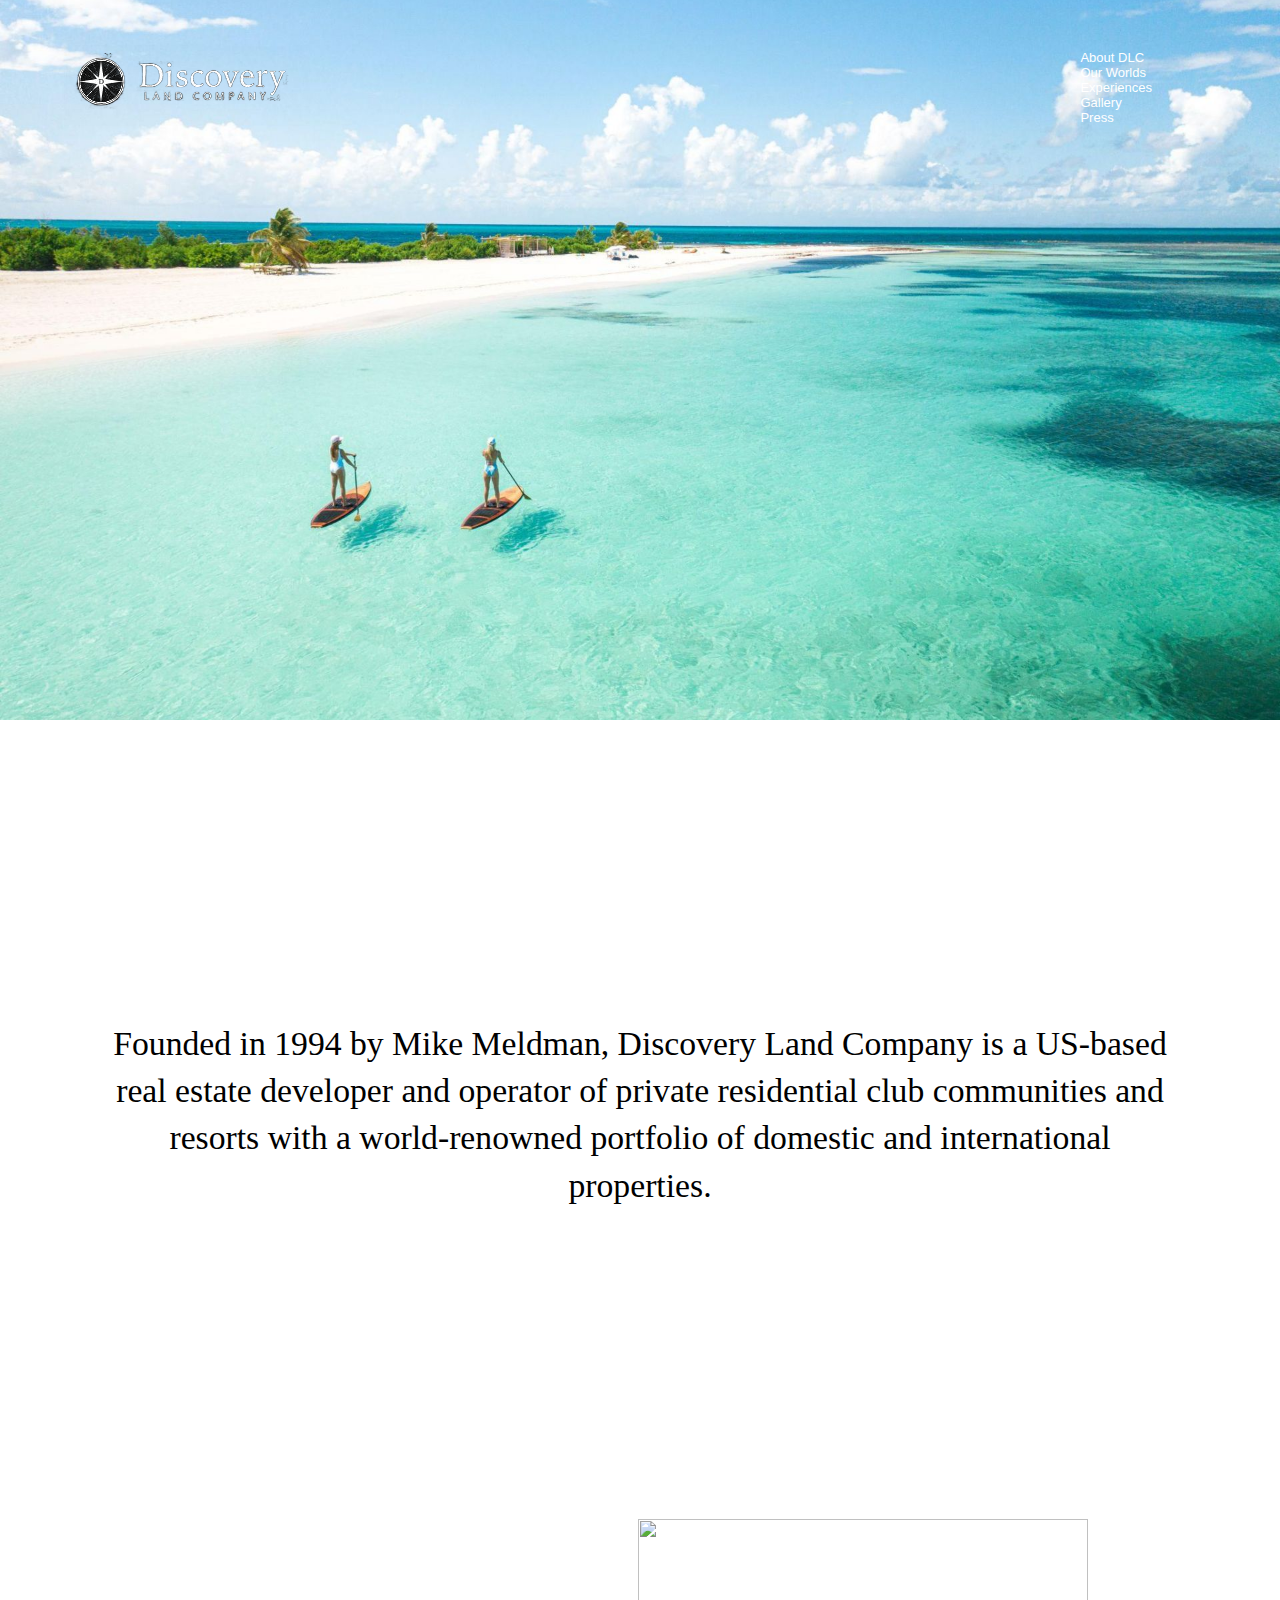
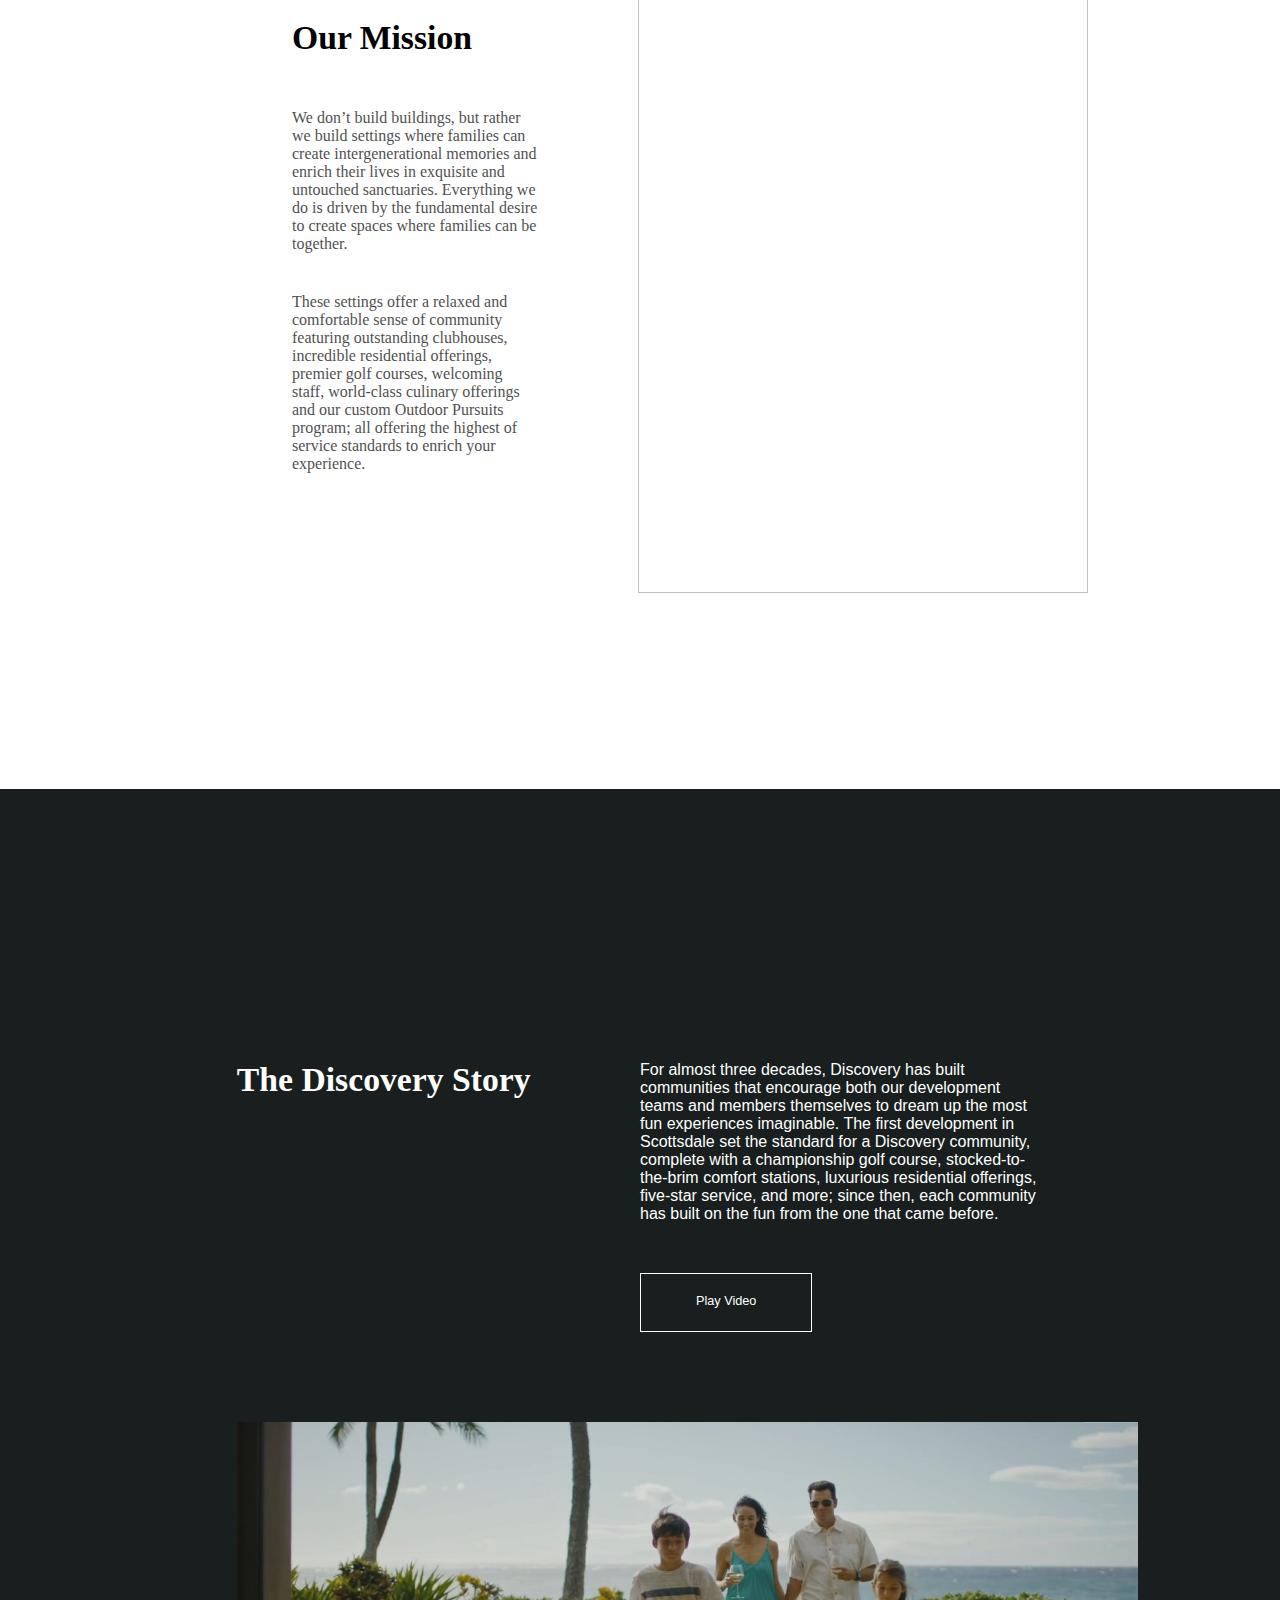
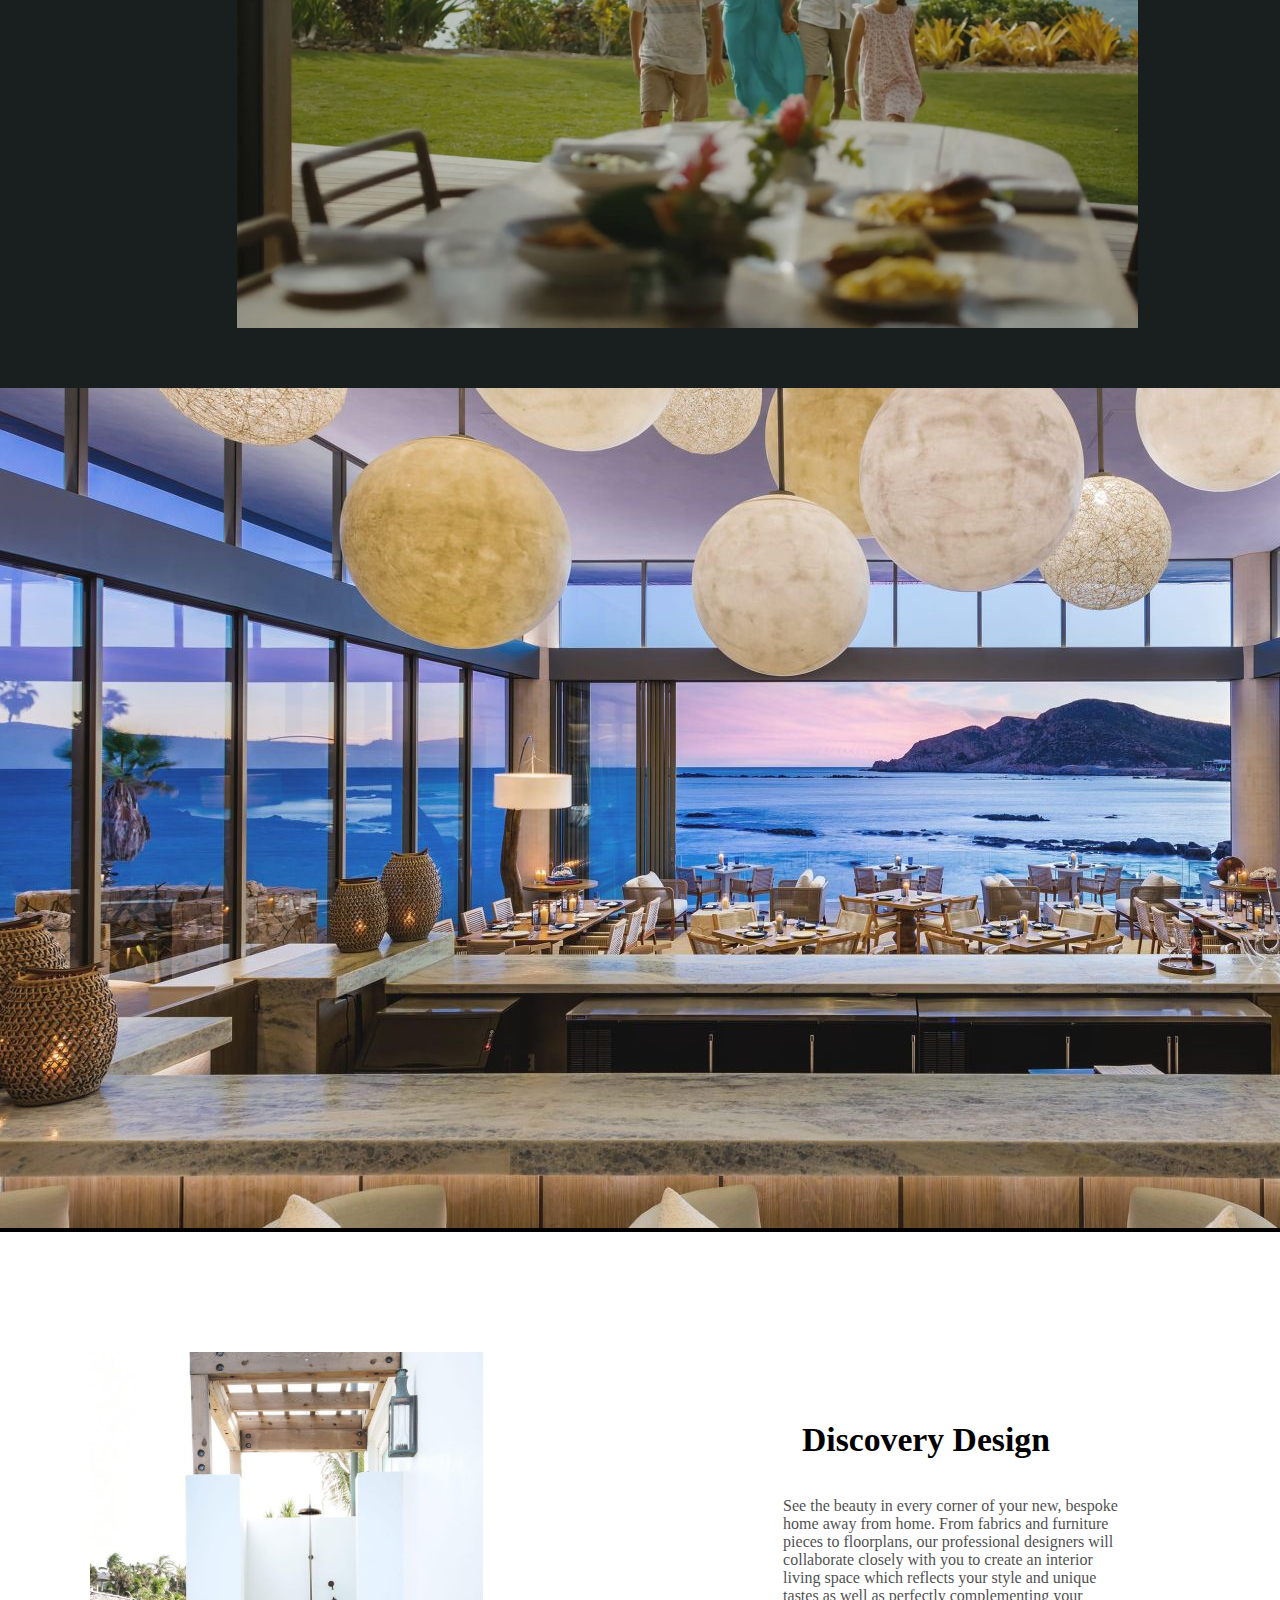
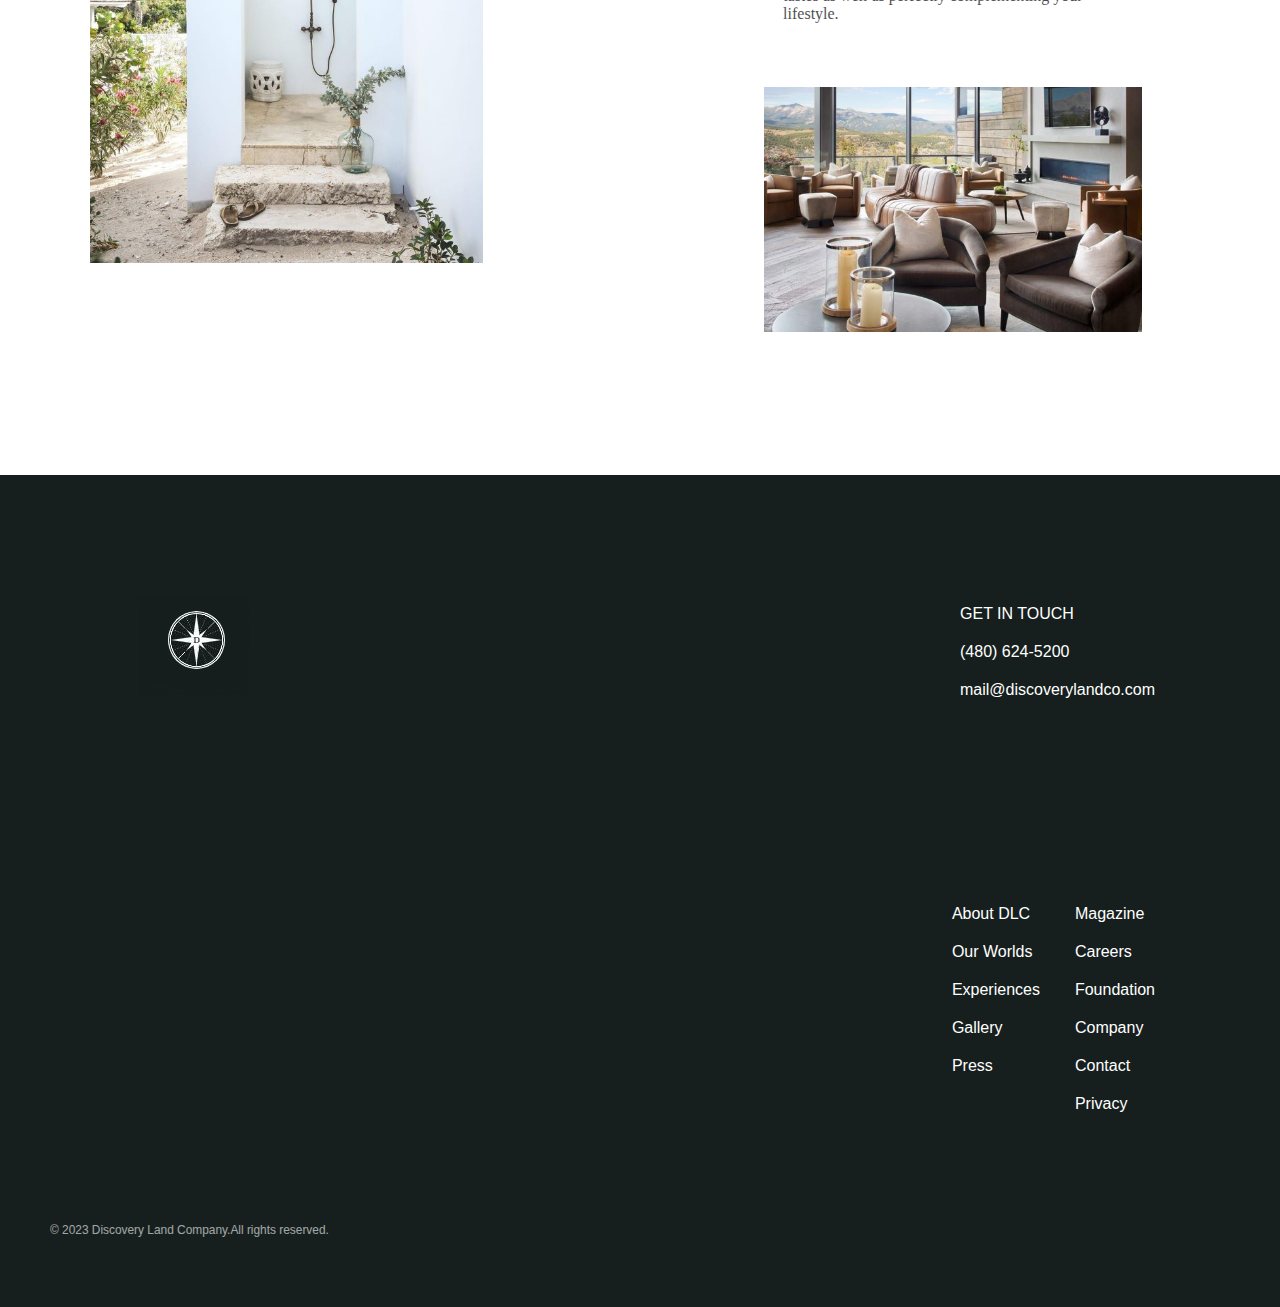
==== HTML/AboutDLC.html @ 9ff891bf "discovery land webpages" ====
<!DOCTYPE html>
<html>

<head>
    <title>Our Worlds - Discovery Land Company</title>
    <link rel="stylesheet" type="text/css" href="../CSS/AboutDLC.css">
</head>

<body>
    <header>
        <div class="header">
            <img class="logo" src="../assets/logo3.png" alt="" width="246" height="81">
            
            <nav>
                <ul class="nav-items-list" style="list-style-type: none">
                    <li class="nav-item">About DLC</li>
                    <li class="nav-item">Our Worlds</li>
                    <li class="nav-item">Experiences</li>
                    <li class="nav-item">Gallery</li>
                    <li class="nav-item">Press</li>
                    <li class="nav-item dropdown-list"></li>
                  </ul>
            </nav>

        </div>

    </header>


    <div class="initial">
        <p class="title">

            Founded in 1994 by Mike Meldman, Discovery Land Company is a US-based real estate developer and operator of
            private residential club communities and resorts with a world-renowned portfolio of domestic and
            international properties.

        </p>
    </div>


    <div class="container">
        <div class="writtentext">
            <h3 class="descriptionTitle">Our Mission</h3>
            <p class="description1">We don’t build buildings, but rather we build settings where families can create
                intergenerational
                memories and enrich their lives in exquisite and untouched sanctuaries. Everything we do is driven by
                the fundamental desire to create spaces where families can be together.</p>


            <p class="description2">
                These settings offer a relaxed and comfortable sense of community featuring outstanding clubhouses,
                incredible residential offerings, premier golf courses, welcoming staff, world-class culinary offerings
                and our custom Outdoor Pursuits program; all offering the highest of service standards to enrich your
                experience.
            </p>
        </div>
        <div class="pic">
            <img src="https://discoverylandco.com/imager/images/9947/Texas-family-friendly-golf_5ae402c9837860cd6e4f65e304b3a5fa.png"
                alt="" width="450.45" height="673.54">


        </div>
    </div>

    <div class="discovery">
        <div class="discoveryStory">

            <div class="video">
                <h2 class="videotext">The Discovery Story</h2>
            </div>
            <div class="videoDescription">
                <p class="ptext">For almost three decades, Discovery has built communities that encourage both our
                    development teams
                    and members themselves to dream up the most fun experiences imaginable. The first development in
                    Scottsdale set the standard for a Discovery community, complete with a championship golf course,
                    stocked-to-the-brim comfort stations, luxurious residential offerings, five-star service, and more;
                    since then, each community has built on the fun from the one that came before.</p>

                <div class="button">Play Video</div>
            </div>




        </div>
        <div class="image">
            <img src="../assets/video.jpg" alt="" width="900.9" height="506.75">
        </div>
    </div>


    <div>
        <img src="../assets/baloons.jpg" alt="">
    </div>


    <div class="main">
        <div class="left">
            <img src="../assets/left1.jpg" alt="" width="393" height="511">
        </div>
        <div class="right">

            <div class="righttop">
                <h2 class="righttext">Discovery Design</h2>
                <p class="rightdesc">See the beauty in every corner of your new, bespoke home away from home. From
                    fabrics and
                    furniture pieces to floorplans, our professional designers will collaborate closely with you to
                    create an interior living space which reflects your style and unique tastes as well as perfectly
                    complementing your lifestyle.</p>
            </div>
            <div class="sofa">
                <img src="../assets/sofa.jpg" alt="" width="378" height="245">
            </div>

        </div>
    </div>




    <!-- <div class="grid-container">
        <div class="grid-item">
            <img src="https://discoverylandco.com/imager/images/9708/MATT6402-1-1_220722_203757_d169f13de117664acdaa1543841b7c16.jpg"
                alt="World 2" width="254" height="132">
            <h1>Outdoor Pursuits</h1>

        </div>
        <div class="grid-item">
            <img src="https://discoverylandco.com/imager/images/9737/GettyImages-1366370947-1_220928_235008_d169f13de117664acdaa1543841b7c16.jpg"
                alt="World 2" width="254" height="132">
            <h1>Golf</h1>

        </div>
        <div class="grid-item">
            <img src="https://discoverylandco.com/imager/images/9137/beach_girl_in_white_001-1_d169f13de117664acdaa1543841b7c16.jpg"
                alt="World 2" width="254" height="132">
            <h1>Lifestyle</h1>

        </div>
        <div class="grid-item">
            <img src="https://discoverylandco.com/imager/images/9720/ED5EB2-2_d169f13de117664acdaa1543841b7c16.jpg"
                alt="World 2" width="254" height="132">
            <h1>Landscapes</h1>

        </div>
        <div class="grid-item">
            <img src="https://discoverylandco.com/imager/images/9526/Homewood_Andy-Carlson_OP_february_2022_DJI_056400010-1_d169f13de117664acdaa1543841b7c16.jpg"
                alt="World 2" width="254" height="132">
            <h1>Clubhouses</h1>

        </div>
        <div class="grid-item">
            <img src="https://discoverylandco.com/imager/images/9118/hero-edited_d169f13de117664acdaa1543841b7c16.jpg"
                alt="World 2" width="254" height="132">
            <h1>Wellness</h1>

        </div>

    </div> -->


    <footer>
        <div class="footer">
            <img class="logo2" src="../assets/footerlogo.png" alt="">

            <div class="col">
                <a class="messina" href="#">GET IN TOUCH</a></li>
                <a class="text" href="#">(480) 624-5200</a></li>
                <a class="text" href="#">mail@discoverylandco.com</a></li>

            </div>
            <div class="col">
                <a class="text" href="#">About DLC</a></li>
                <a class="text" href="#">Our Worlds</a></li>
                <a class="text" href="#">Experiences</a></li>
                <a class="text" href="#">Gallery</a></li>
                <a class="text" href="#">Press</a></li>
            </div>
            <div class="col">
                <a class="text" href="#">Magazine</a></li>
                <a class="text" href="#">Careers</a></li>
                <a class="text" href="#">Foundation</a></li>
                <a class="text" href="#">Company</a></li>
                <a class="text" href="#">Contact</a></li>
                <a class="text" href="#">Privacy</a></li>
            </div>

        </div>
        <p class="copyright">&copy; 2023 Discovery Land Company.All rights reserved.</p>
    </footer>
</body>

</html>
---- CSS/AboutDLC.css ----
* {
	box-sizing: border-box;
	margin: 0;
	padding: 0;
}

body {
	font-family: Arial, sans-serif;
    background: black;
}

.text{
    color: white;
    display: block;
	padding: 10px;
	text-decoration: none;
}

.text1{
    color: white;
    display: block;
	padding: 10px;
    padding-left: 50px;
	text-decoration: none;
    background:none;
    text-shadow: 1px 1px 2px rgba(0, 0, 0, 0.5);
    z-index: 1;
    
}


.messina{
    color: white;
    display: block;
	padding: 10px;
	text-decoration: none;
}
.logo{
   /* background-color: black; */
    position:absolute;
    left: 5%;
    top:5%
    
    
    
    
}

.sofa{
    padding-top: 15%;
}

.logo2{
    background-color: #161f1e;
    
    float: left;
    margin-right: 700px;
    margin-bottom: 200px;
}

.grid-container {
    /* padding-top: 15%; */
    /* padding-left: 3%;
    padding-right: 3%; */
    padding-bottom: 3%;
    display: grid;
    grid-template-columns: repeat(3, 1fr); /* Create 3 equal columns */
    grid-gap: 0px; /* Add a gap between the images */
  }

  /* Style the images */
  .grid-item img {
    width: 100%;
    height: auto;
  }
.copyright{
    color: white;
    font-size: 11.9px;
    margin-left: 50px;
    margin-bottom: 50px;
    opacity: 0.6;
}
.initial{
    background-color: white;
    height: 607px;
}
.title{
    color: black;
    font-size: 33.7093px;
    font-family: gt-sectra;
    text-align: center;
    padding-top: 300px;
    padding-left:100px;
    padding-right: 100px;
    font-weight: 200;
    line-height: 1.4;
    
}
h1{
    color: white;
    font-size: 20.368px;
    padding-top: 30px;
    padding-bottom: 30px;
    text-align: center;
    font-family: gt-sectra;
    font-weight: 200;
    
}

.container{
    background-color: white;
    display: flex;
    flex-direction: row;
    padding: 15%;
}

h2{
    color: white;
}
.descriptionTitle{
    font-family:gt-sectra;
    font-size: 33.7093px;
    margin: 0px 0px 31.739px;
    padding-top: 100px;
    padding-left: 100px;
}
.description1{
    font-size: 14.2825;
    font-family: messina-sans;
    padding: 20px 100px;
    opacity: 0.7;
}
.description2{
    font-size: 14.2825;
    font-family: messina-sans;
    padding: 20px 100px;
    opacity: 0.7;
}
.video{
    width: 450px;
    height: 335px;
    
    
}
.videoDescription{
    width: 450px;
    height: 228px;
}
.discoveryStory{
    background-color: #181f1e;
    height: 573px;
    width: 100%;
    display: flex;
    flex-direction: row;
    padding: 15%;
}
.videotext{
    font-size: 33.7093px;
    font-family: gt-sectra;
    margin-top: 100px;
    


}
.main{
    display: flex;
    flex-direction: row;
    width: 100%;
    height: 843.24px;
    background-color: white;
}

.left{
    padding: 0 7%;
    padding-top: 120px;
    
}
.image{
    position: relative;
    top:5%;
    left: 15%;
}
.discovery{
    height: 1199.49px;
    background-color: #181f1e;
    padding: 0 5%;
}

.button{
    margin-top: 50px;
    padding-left: 55px;
    padding-right: 20px;
    padding-top: 20px;
    color: white;
    width: 171.51px;
    height: 59px;
    font-size: 12.69px;
    border: 1px solid white;
}


.header {
	/* background-color : black; */
    /* position:absolute; */
	padding-top: 50px;
    display: flex;
    flex-direction: row;
    height: 720px;
    background-image: url('../assets/aboutDLCHeader.jpg');

    background-size: cover; 
    background-position: center; 
    background-repeat: no-repeat;
    object-fit: cover;
    /* filter: brightness(50%); */
    z-index: -1;
    
}

.nav-item {
    color: #fff;
    font-family: "Lucida Sans", "Lucida Sans Regular", "Lucida Grande",
      "Lucida Sans Unicode", Geneva, Verdana, sans-serif;
    font-size: small;
    display: flex;
    align-items: center;
  }

.header-shadow{
    width: 100%;
    background-image: url('../assets/Bakers-Bay-Golf-and-Ocean-Club_35d31212c7a2d4dccdff99afa3f88af5.png');
}
nav{
    position: absolute;
    right: 10%;
    
}

nav ul {
	list-style: none;
	margin: 0;
	padding: 0;
	text-align: center;
    z-index: 1;
    
}

 nav ul li {
	display: inline-block;
    
}

/* nav ul li a {
	display: block;
	padding: 10px;
	color:white;
	text-decoration: none;
}  */

/* nav ul li a:hover {
	
	color: #fff;
} */

footer{
    padding-top: 20px;
    padding-bottom: 20px;
    background-color: #161f1e;
}

.footer{
    display: flex;
    flex-direction: row;
    flex-wrap: wrap;
    justify-content: flex-end;
    align-items: flex-end;
    height: 100%;
    width: 100%;
    padding:100px 
    
}

.col{
    align-self: flex-start;
    margin-right: 15px;
}

.ptext{
    color: white;
    width: 100%;
    margin-top: 100px;
   
}

.righttext{
    color: black;
    font-size: 33.7093px;
    font-family: gt-sectra;
    padding-top: 50%;
    padding-left: 10%;
}

.rightdesc{
    font-size: 14.2825;
    font-family: gt-sectra;
    opacity: 0.7;
    width: 372.93px;
    height: 171.45px;
    padding: 5%;
    padding-top: 10%;

}

.right{
    padding-left: 15%;
}
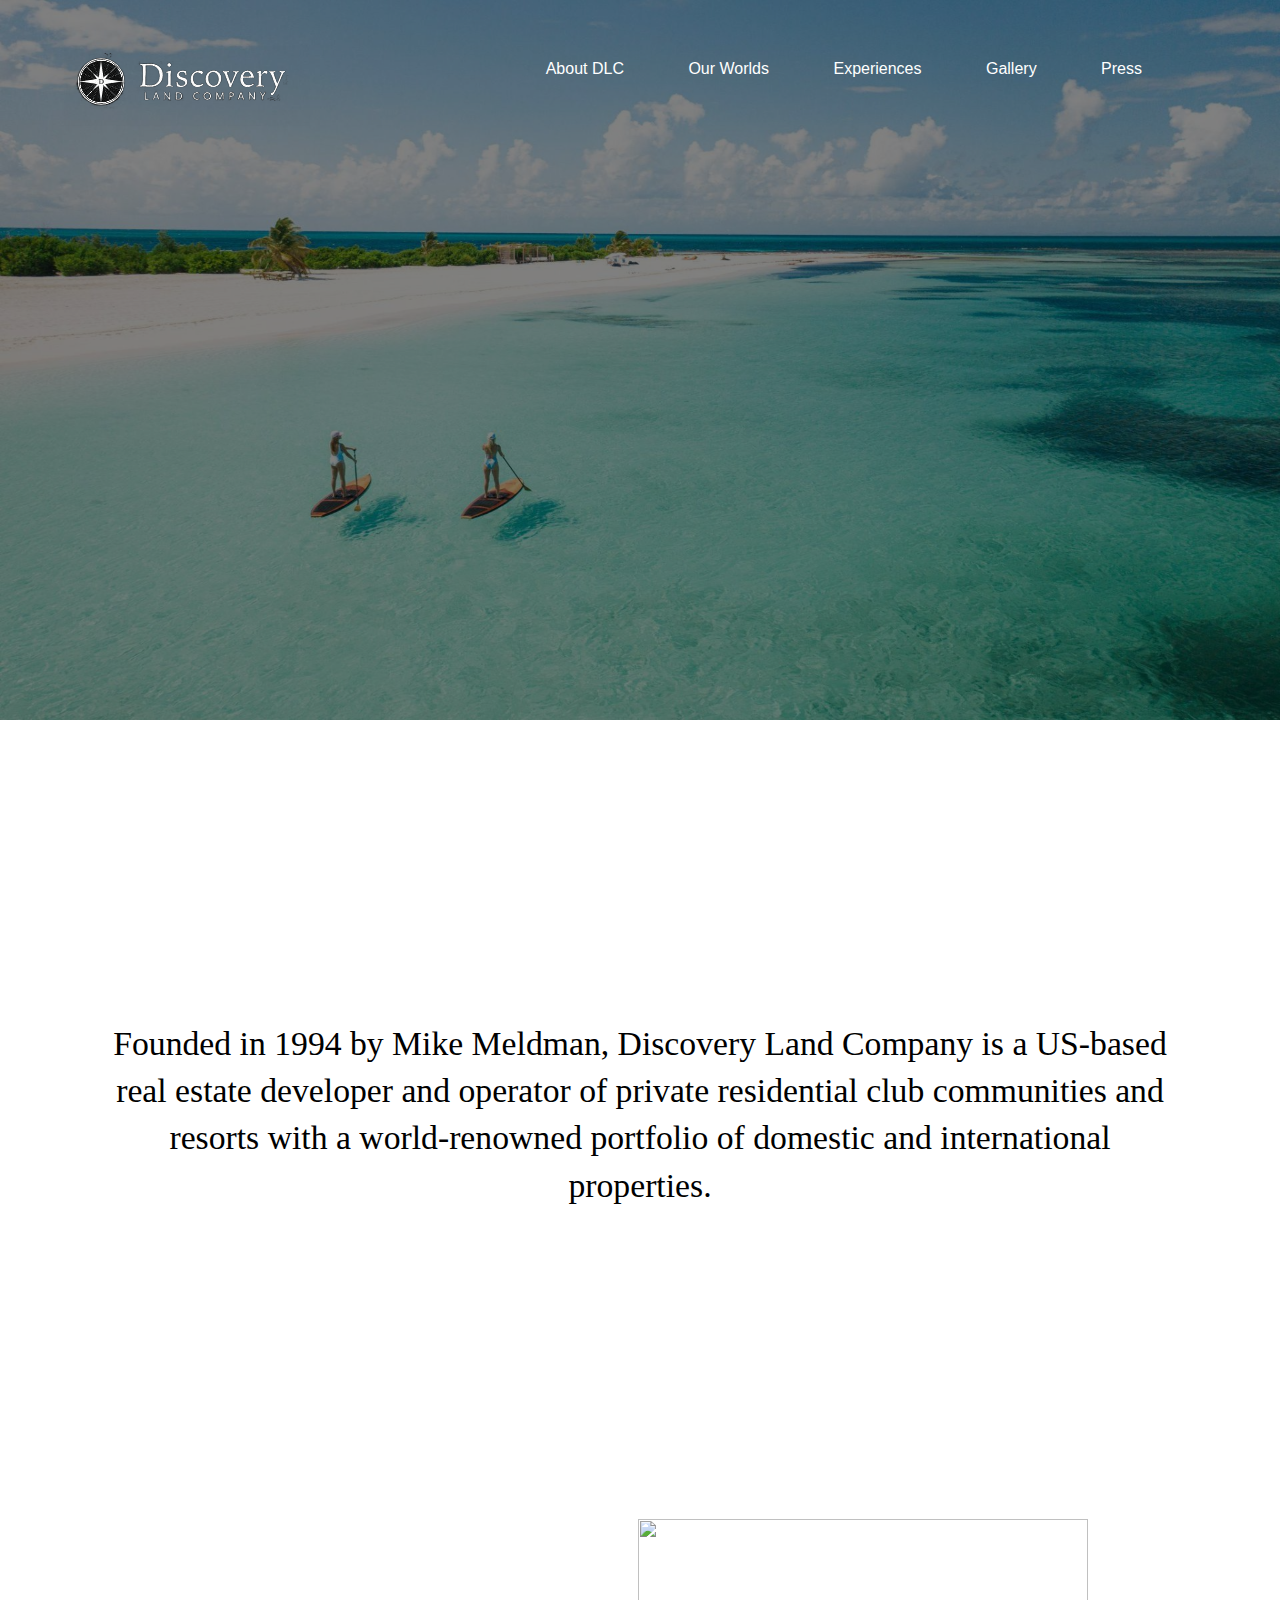
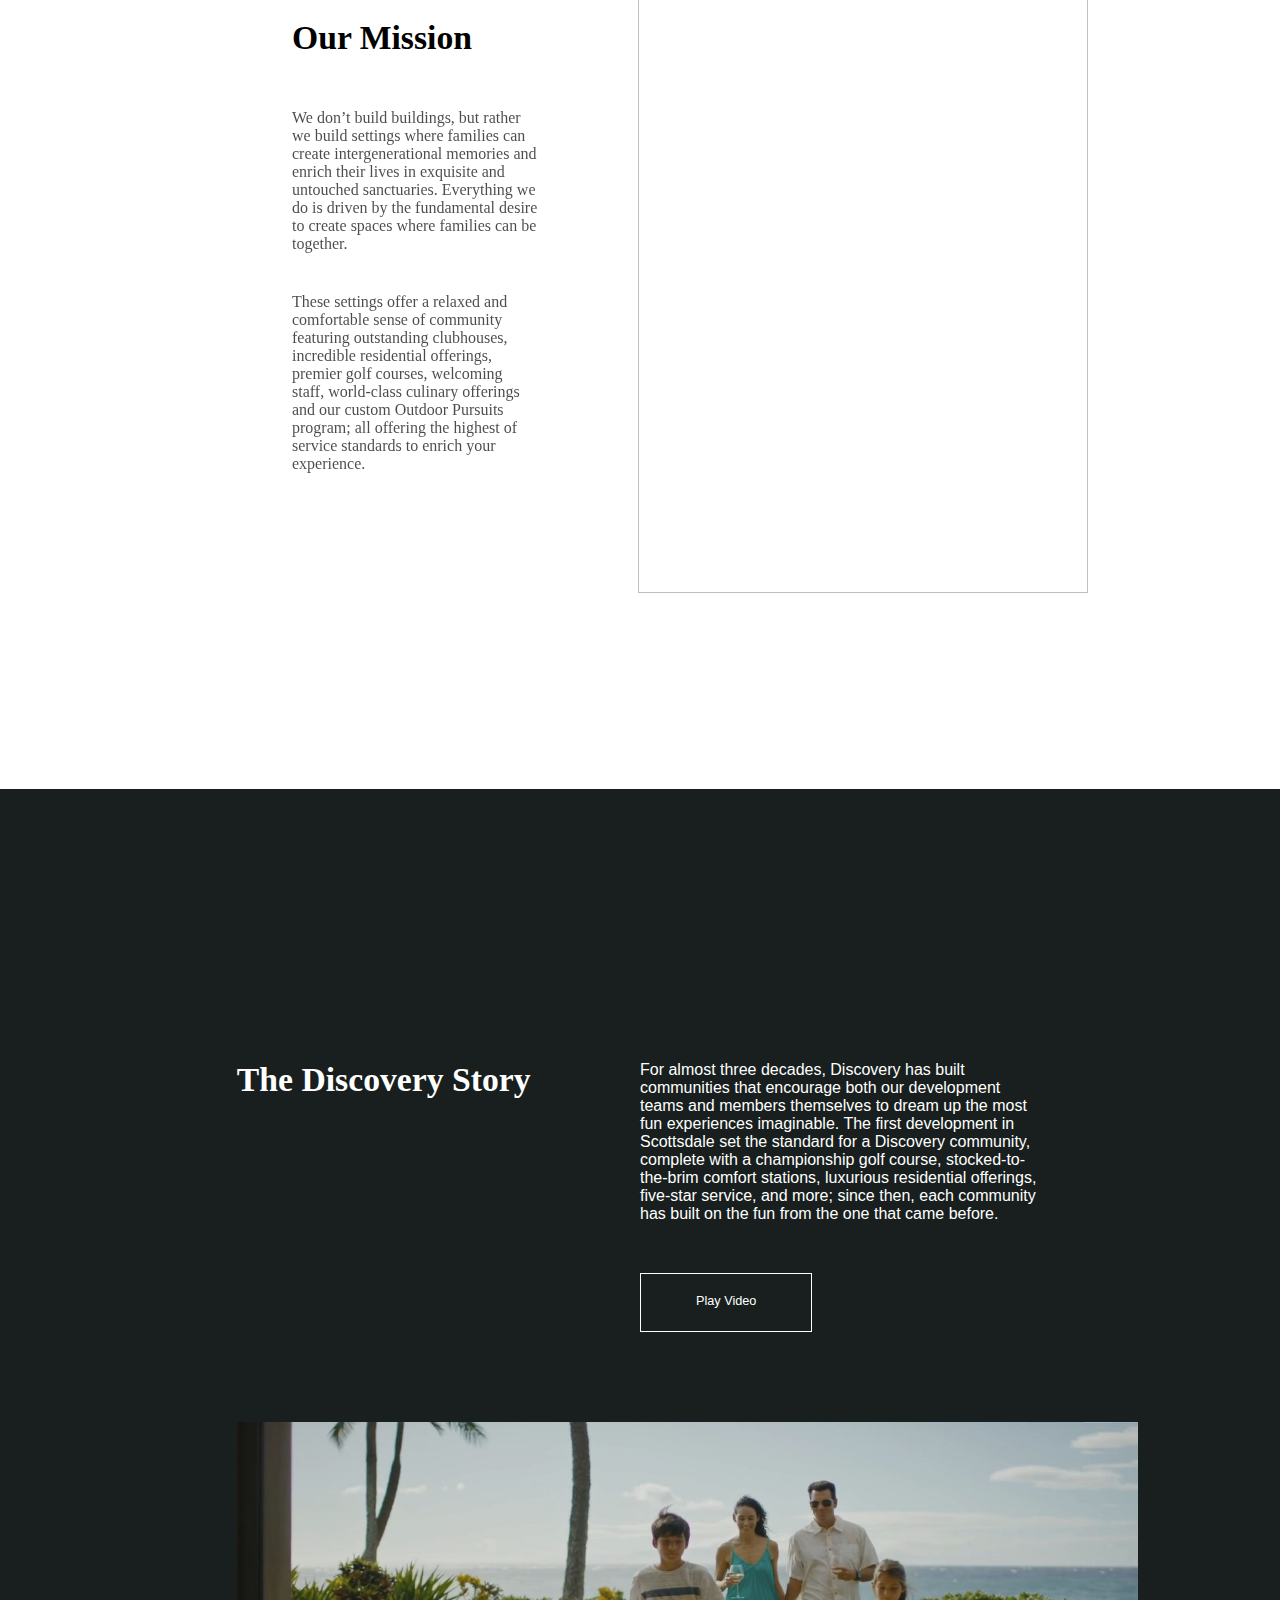
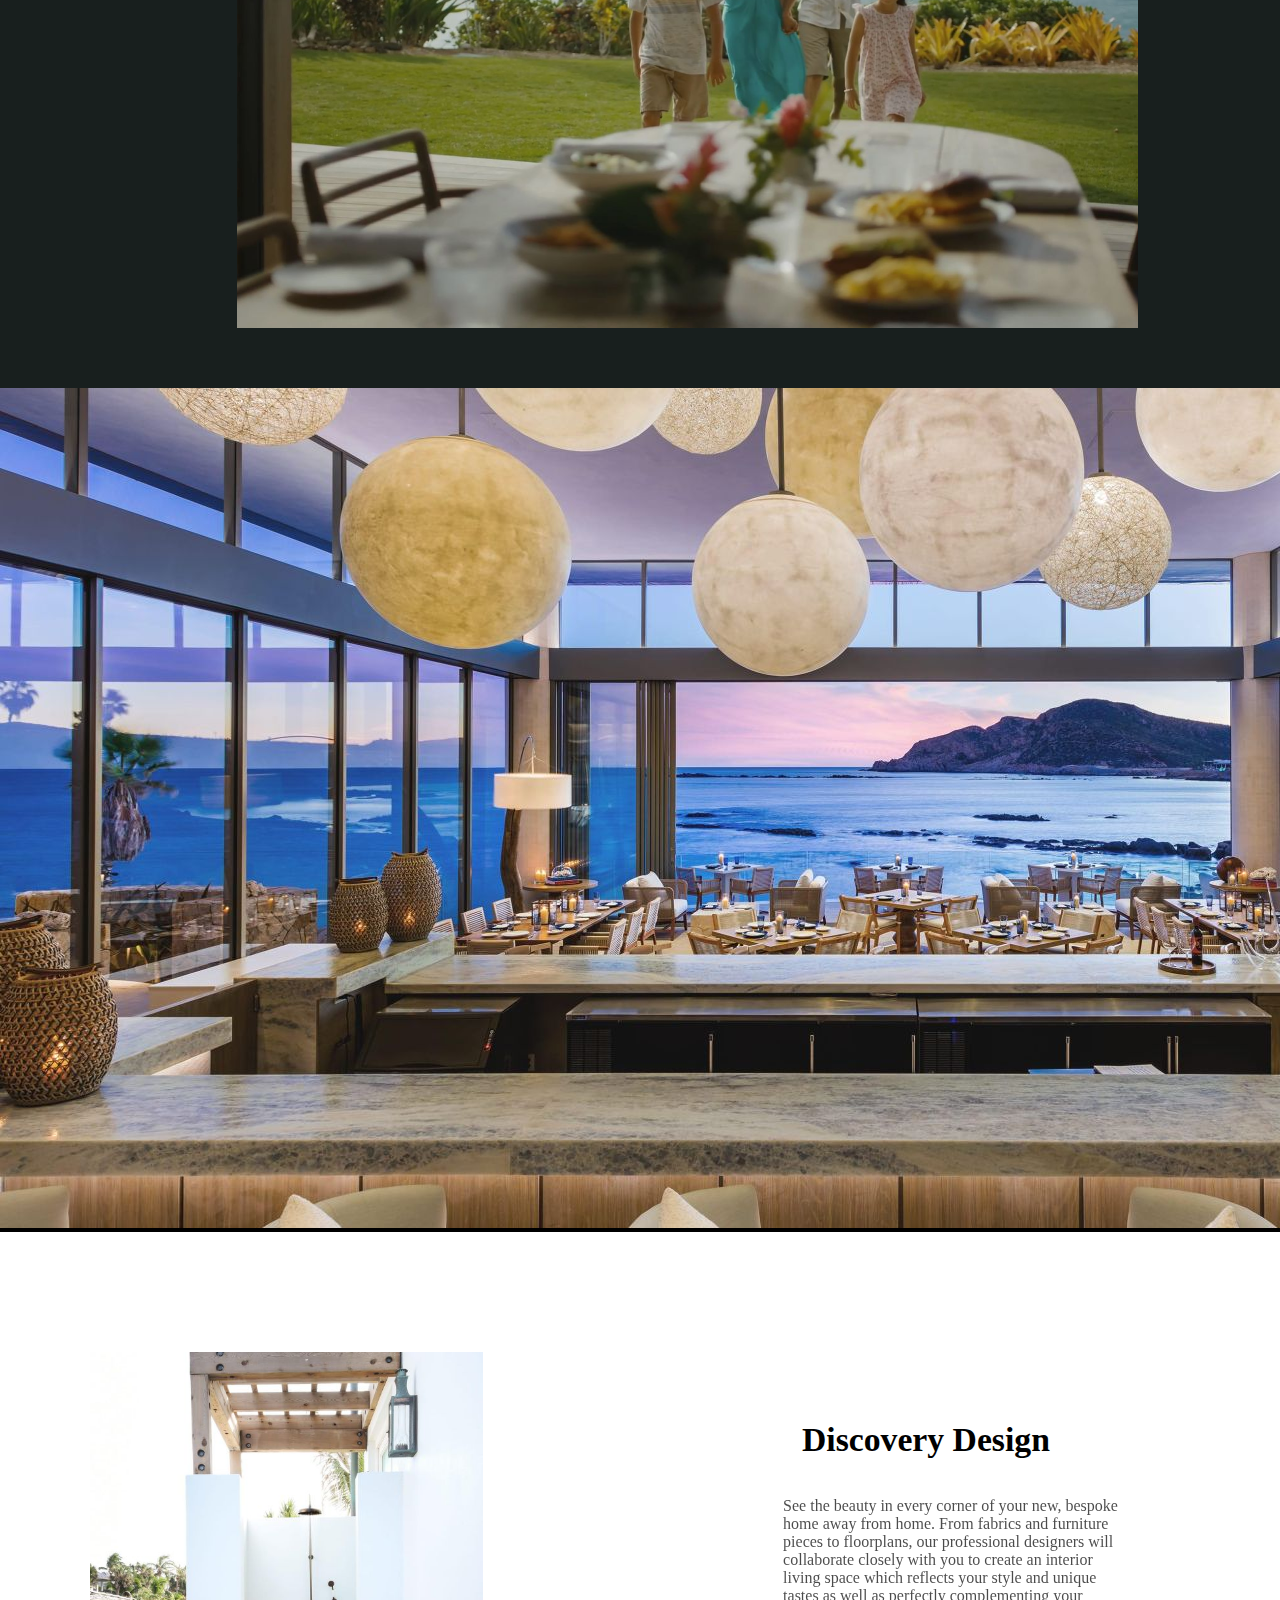
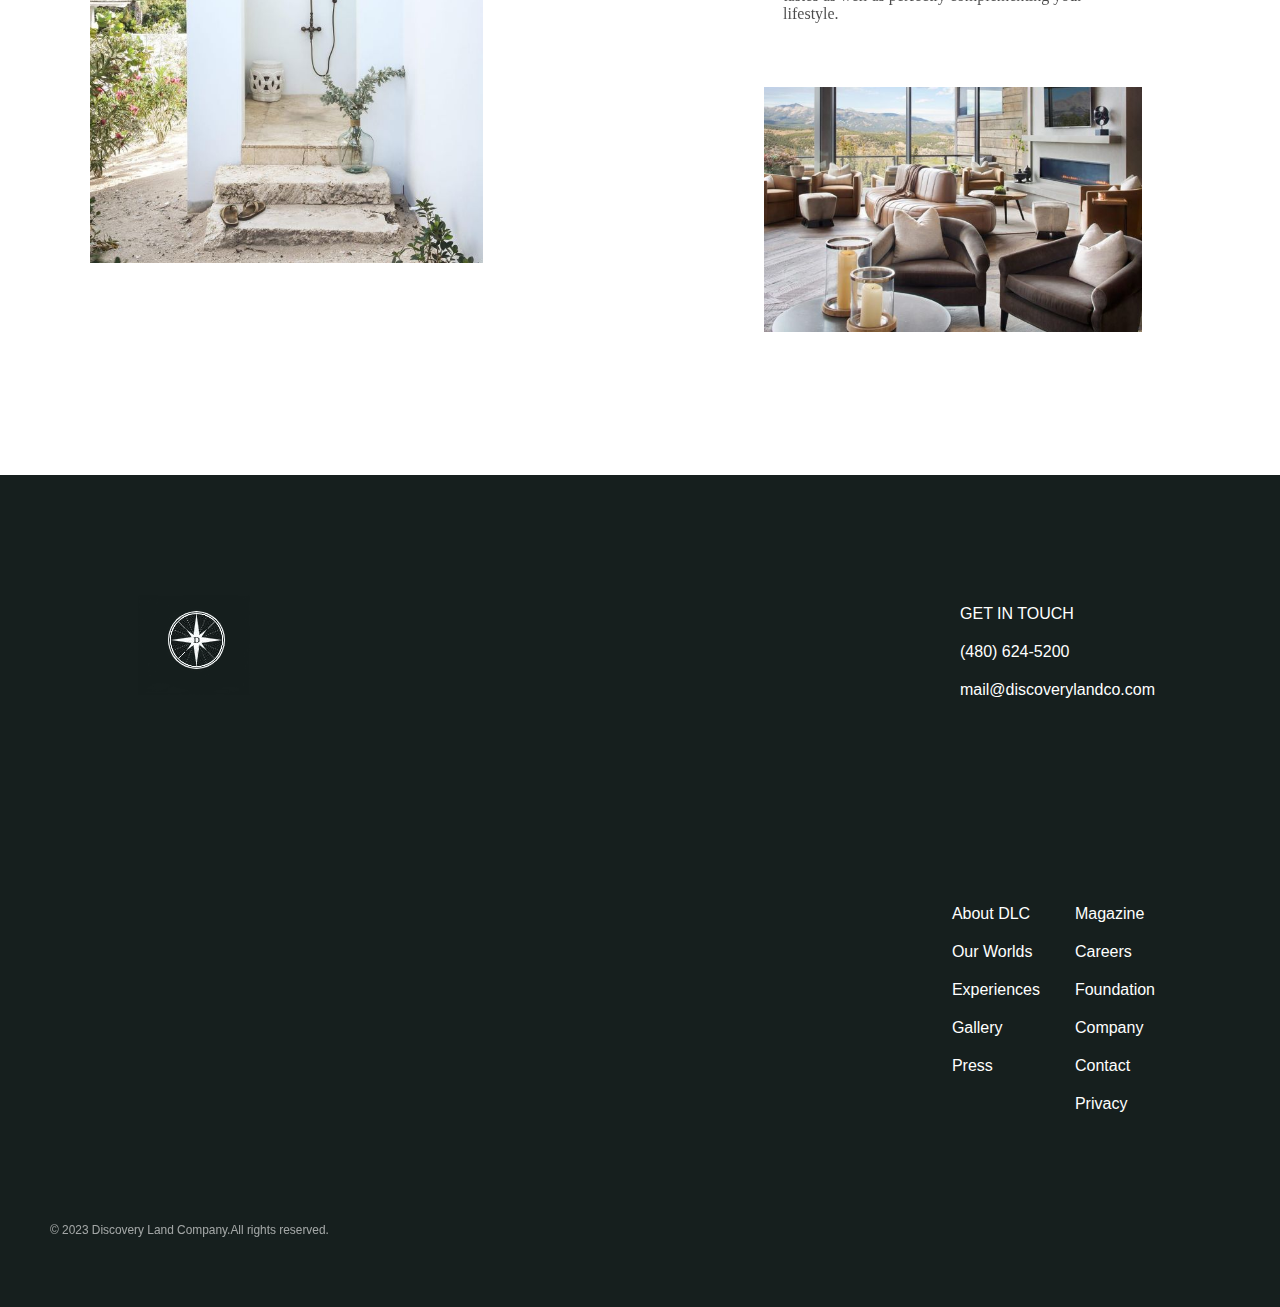
==== commit d019831f: "made changes to aboutDLC" ====
--- a/HTML/AboutDLC.html
+++ b/HTML/AboutDLC.html
@@ -9,17 +9,17 @@
 <body>
     <header>
         <div class="header">
+            <img class="headerimage" src="../assets/aboutDLCHeader.jpg" alt="">
             <img class="logo" src="../assets/logo3.png" alt="" width="246" height="81">
             
             <nav>
-                <ul class="nav-items-list" style="list-style-type: none">
-                    <li class="nav-item">About DLC</li>
-                    <li class="nav-item">Our Worlds</li>
-                    <li class="nav-item">Experiences</li>
-                    <li class="nav-item">Gallery</li>
-                    <li class="nav-item">Press</li>
-                    <li class="nav-item dropdown-list"></li>
-                  </ul>
+                <ul>
+                    <li><a class="text1" href="#">About DLC</a></li>
+                    <li><a class="text1" href="#">Our Worlds</a></li>
+                    <li><a class="text1" href="#">Experiences</a></li>
+                    <li><a class="text1" href="#">Gallery</a></li>
+                    <li><a class="text1" href="#">Press</a></li>
+                </ul>
             </nav>
 
         </div>
--- a/CSS/AboutDLC.css
+++ b/CSS/AboutDLC.css
@@ -23,8 +23,7 @@
     padding-left: 50px;
 	text-decoration: none;
     background:none;
-    text-shadow: 1px 1px 2px rgba(0, 0, 0, 0.5);
-    z-index: 1;
+    
     
 }
 
@@ -198,7 +197,14 @@
     border: 1px solid white;
 }
 
-
+.headerimage{
+    width: 100%;
+    height: 720px;
+    position: relative;
+    top: -50px;
+    filter: brightness(50%);
+   
+}
 .header {
 	/* background-color : black; */
     /* position:absolute; */
@@ -206,14 +212,14 @@
     display: flex;
     flex-direction: row;
     height: 720px;
-    background-image: url('../assets/aboutDLCHeader.jpg');
+    /* background-image: url('../assets/aboutDLCHeader.jpg'); */
 
     background-size: cover; 
     background-position: center; 
     background-repeat: no-repeat;
     object-fit: cover;
     /* filter: brightness(50%); */
-    z-index: -1;
+
     
 }
 
@@ -241,7 +247,7 @@
 	margin: 0;
 	padding: 0;
 	text-align: center;
-    z-index: 1;
+   
     
 }
 
